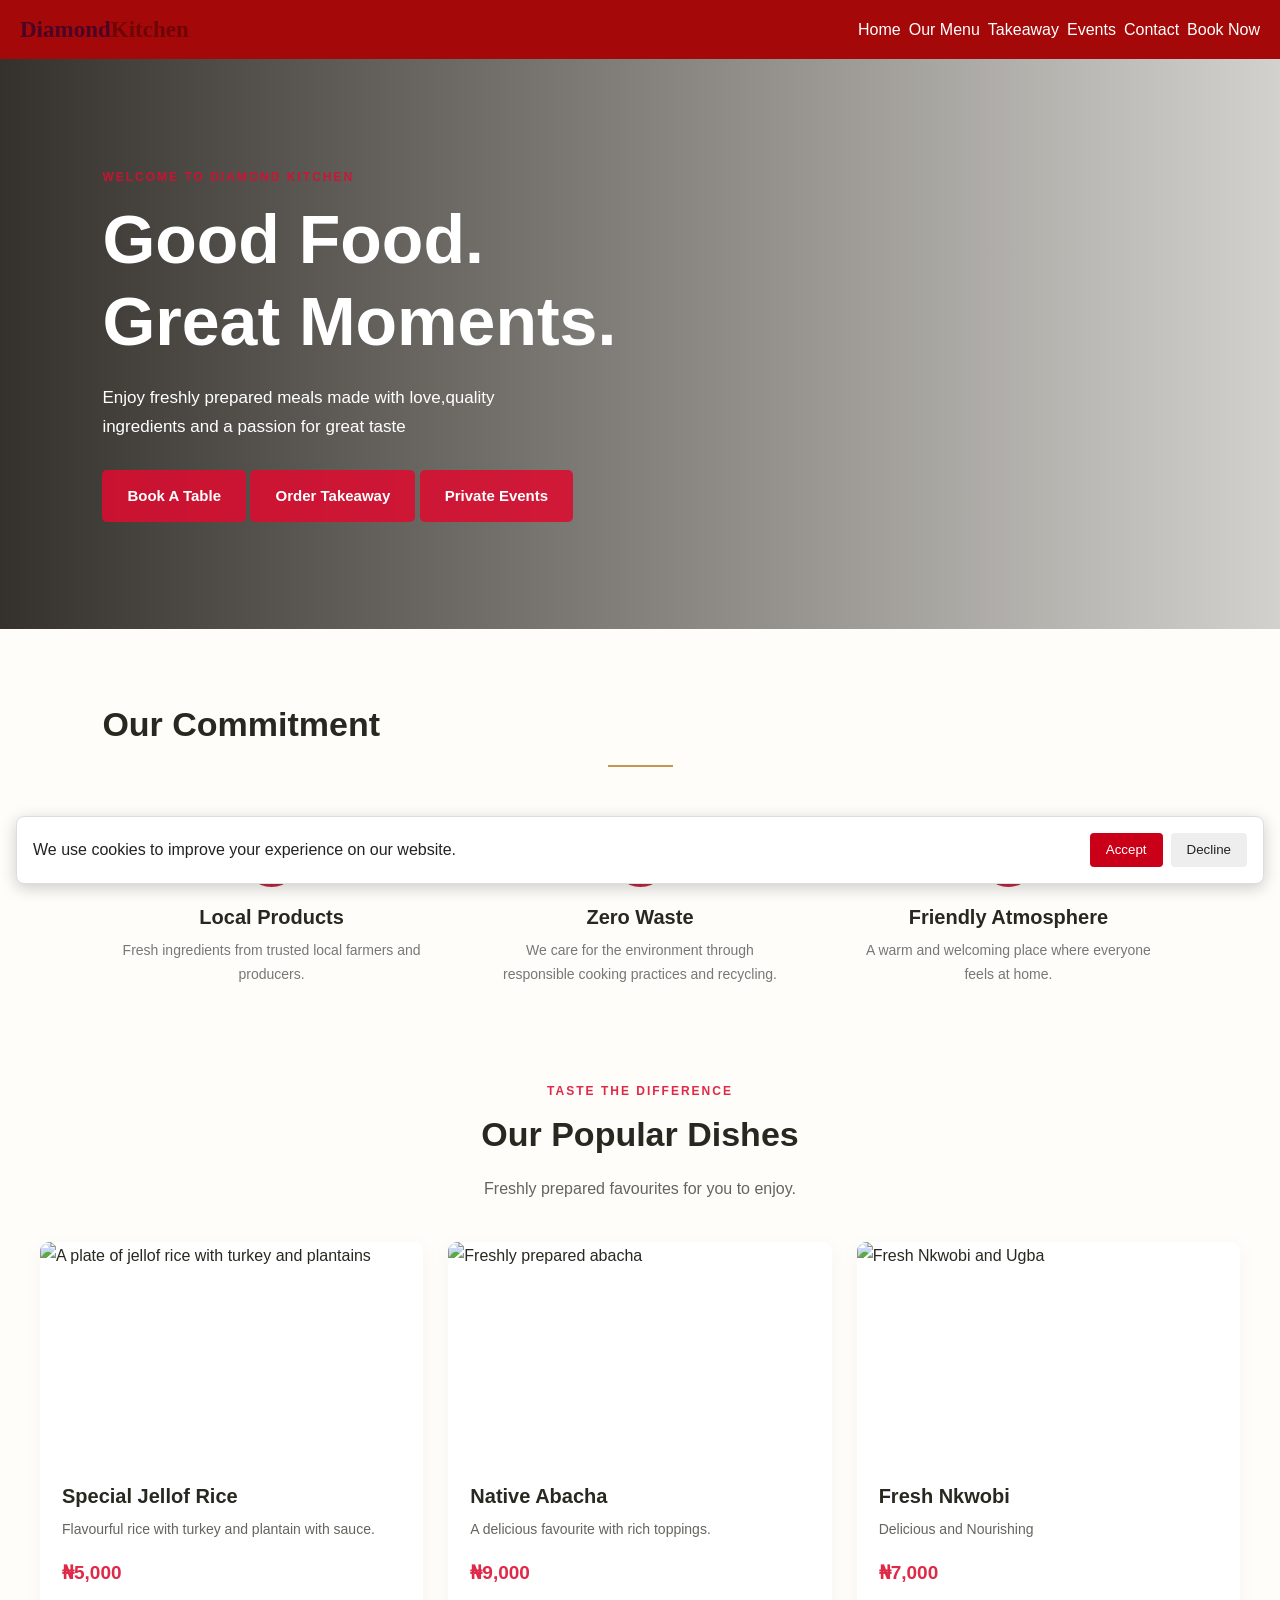
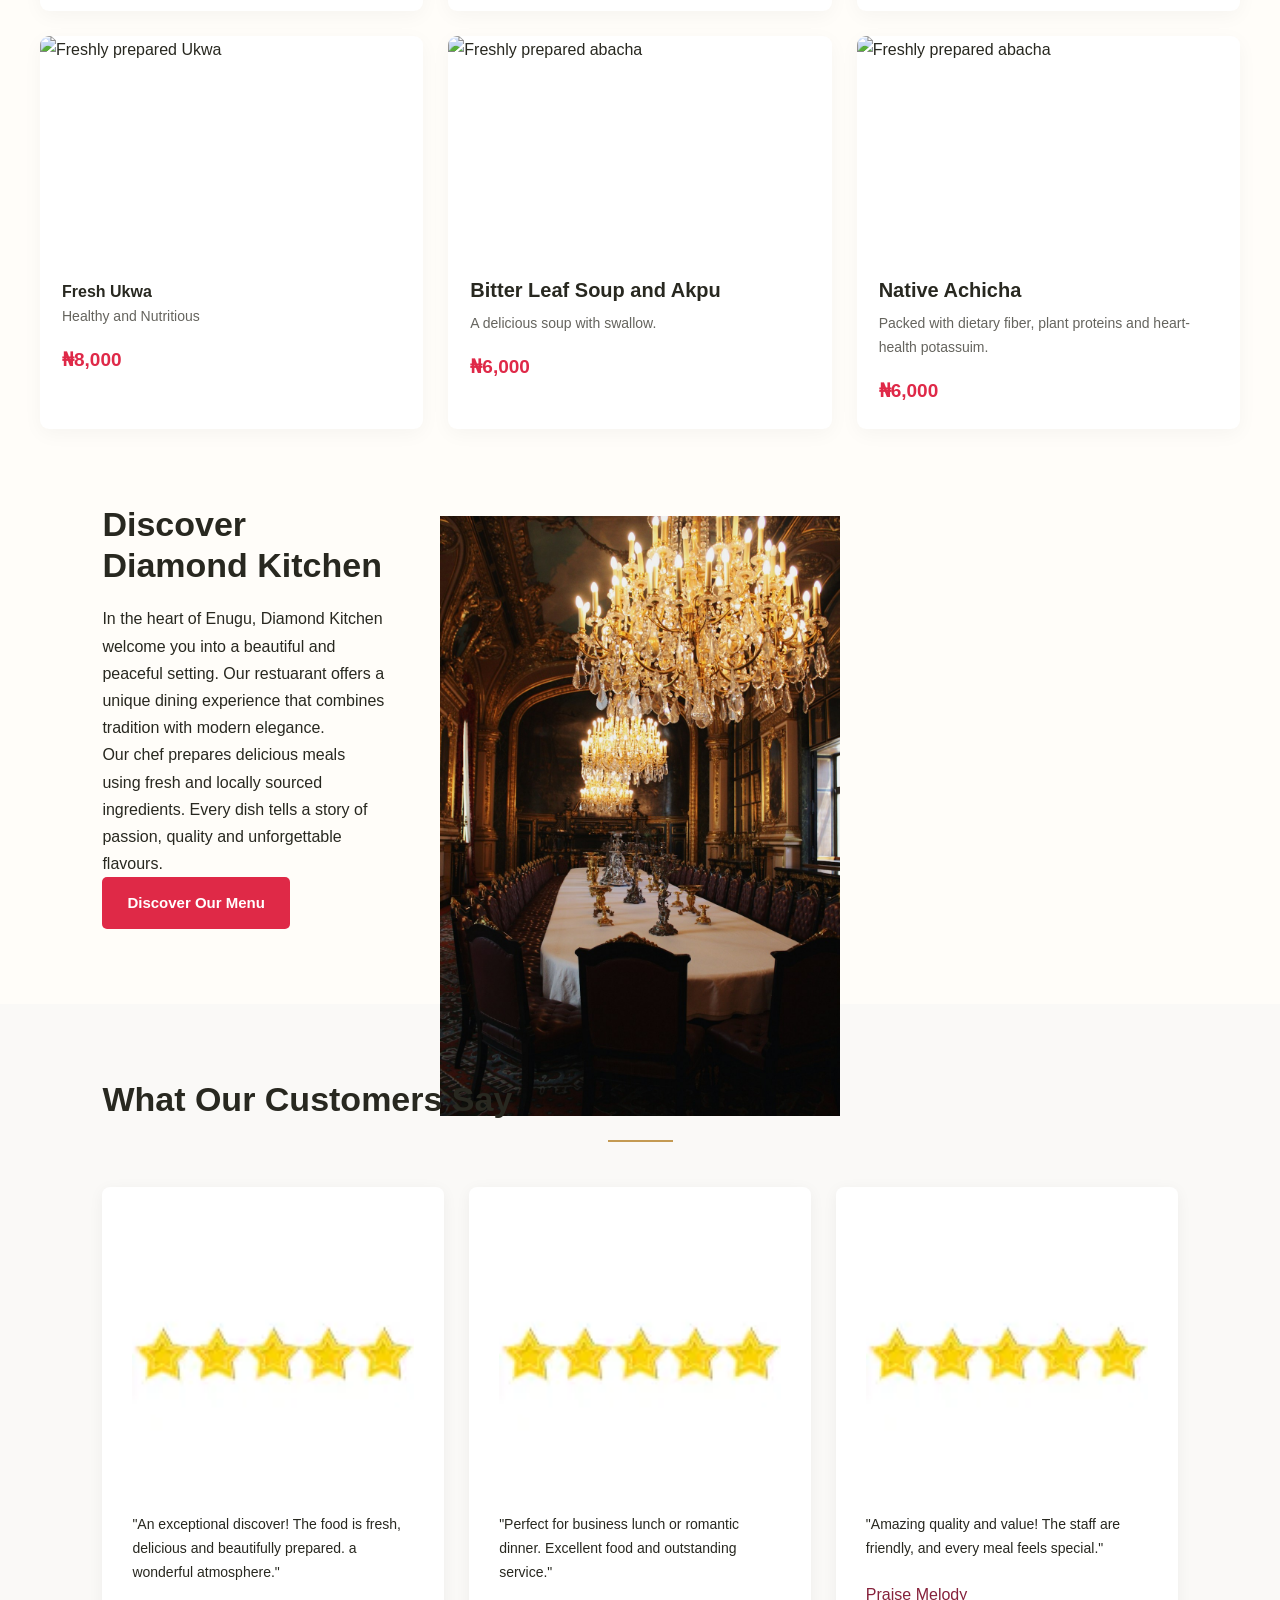
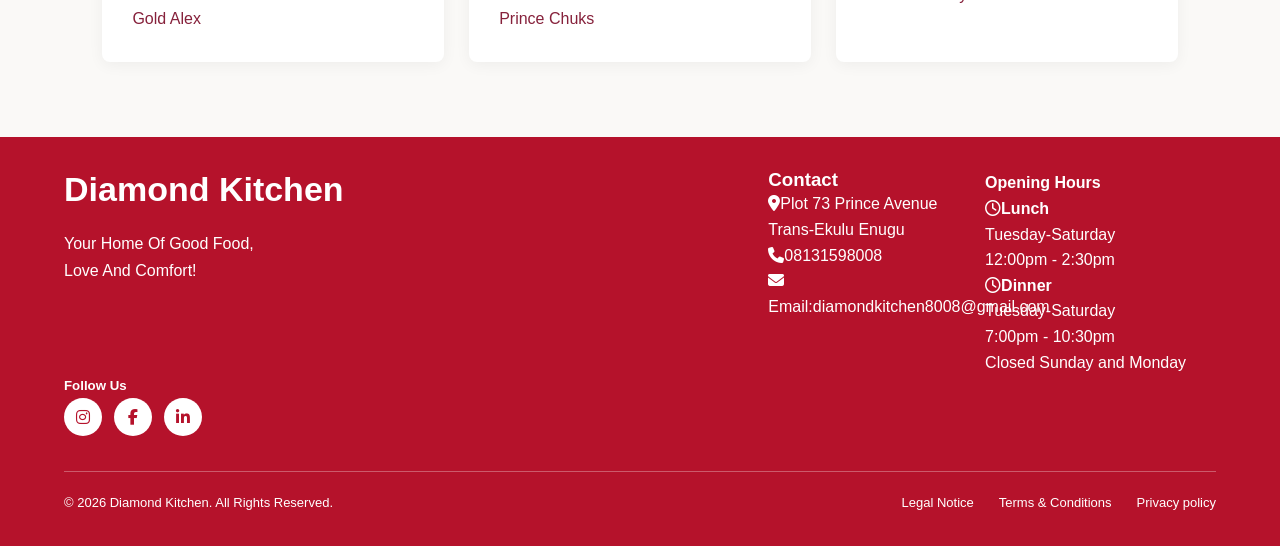
==== index.html @ b23ca86a "first commit" ====
<!DOCTYPE html>
<html lang="en">
<head>
    <meta charset="UTF-8">
    <meta name="viewport" content="width=device-width, initial-scale=1.0">
    <title>Diamond Kitchen</title>  
    <link rel="stylesheet" href="style.css">
    <script src="script.js" defer></script>
    <link
  rel="stylesheet"
  href="https://cdnjs.cloudflare.com/ajax/libs/font-awesome/6.7.2/css/all.min.css">
</head>
<body>
<header>
    <nav class="navbar">
        <a href="#home" class="logo">Diamond<span>Kitchen</span></a>
        <ul class="navLinks" id="navLinks">
    
              <li><a href="index.html">Home</a></li>
              <li><a href="menu.html">Our Menu</a></li>
              <li><a href="takeaway.html">Takeaway</a></li>
              <li><a href="events.html">Events</a></li>
              <li><a href="contact.html">Contact</a></li>
               <li><a href="reservation.html" class="nav-button">Book Now</a></li>
        </ul>
        <i class="fa-solid fa-bars"></i>
    </nav>
    </header>
    <main>

        <section class="hero" id="home">
            <div class="hero-content">
            <p class="eyebrow">WELCOME TO DIAMOND KITCHEN</p>
            <h1>Good Food.<br>Great Moments.</h1>
            <p>Enjoy freshly prepared meals made with love,quality ingredients and a passion for great taste</p>
            <a href="reservation.html" class="btn">Book A Table</a>
            <a href="takeaway.html" class="btn">Order Takeaway</a>
            <a href="events.html" class="btn">Private Events</a>
        </div>
        </section>
        <section class="commitment section">
            <h2>Our Commitment</h2>
            <div class="underline"></div>
            <div class="commitment-container">
                <div class="commitment-card">
                    <div class="circle"><img src="./leaf.png" alt="Local Products Icon"></div>
                    <h3>Local Products</h3>
                    <p>Fresh ingredients from trusted local farmers and producers.</p></div>
                <div class="commitment-card">
                    <div class="circle"><img src="./recycle.png" alt="Zero Waste Icon"></div>
                    <h3>Zero Waste</h3>
                    <p>We care for the environment through responsible cooking practices and recycling.</p></div>
                <div class="commitment-card">
                    <div class="circle"><img src="./atmosphere.png" alt="Friendly Atmosphere Icon"></div>
                    <h3>Friendly Atmosphere</h3>
                    <p>A warm and welcoming place where everyone feels at home.</p></div>
            </div>
        </section>
        <section class="menu-section" id="menu">
            <div class="section-heading">
                <p class="eyebrow">TASTE THE DIFFERENCE</p>
                <h2>Our Popular Dishes</h2>
                <p>Freshly prepared favourites for you to enjoy.</p>
            </div>
            <div class="menu-grid">
                <article class="food-card">
                    <img src="https://encrypted-tbn0.gstatic.com/images?q=tbn:ANd9GcRl_9c1E5dGt_pZ4OSDAOA60_zjZuMmO3e6ZuUVwPkbzQ&s" alt="A plate of jellof rice with turkey and plantains">
                    <div class="food-info">
                        <h3>Special Jellof Rice</h3>
                        <p>Flavourful rice with turkey and plantain with sauce.</p>
                        <span class="price">&#8358;5,000</span>
                    </div>
                </article>
                <article class="food-card">
                    <img src="https://encrypted-tbn0.gstatic.com/images?q=tbn:ANd9GcQd0pvz1EGio8G-iulqCDSF729vL6L0ygbBJI0yn4ahEg&s=10" alt="Freshly prepared abacha">
                    <div class="food-info">
                        <h3>Native Abacha</h3>
                        <p>A delicious favourite with rich toppings.</p>
                        <span class="price">&#8358;9,000</span>
                    </div>
                </article>
                <article class="food-card">
                    <img src="https://encrypted-tbn0.gstatic.com/images?q=tbn:ANd9GcROb65CCEtBTG_dqSpcMFT7el0h1OcAWAWEJ5I3KaPi3g&s=10" alt="Fresh Nkwobi and Ugba">
                    <div class="food-info">
                        <h3>Fresh Nkwobi</h3>
                        <p>Delicious and Nourishing</p>
                        <span class="price">&#8358;7,000</span>
                    </div>
                </article>
                <article class="food-card">
                    <img src="https://encrypted-tbn0.gstatic.com/images?q=tbn:ANd9GcQKUzkmKN4NbMgn6Q1hyFLl3-v-iQOBOo8rvXFwpEg7qQ&s=10" alt="Freshly prepared Ukwa">
                    <div class="food-info">
                        <h4>Fresh Ukwa</h4>
                        <p>Healthy and Nutritious</p>
                        <span class="price">&#8358;8,000</span>
                    </div>
                </article>
                <article class="food-card">
                    <img src="https://encrypted-tbn0.gstatic.com/images?q=tbn:ANd9GcRltFAFbgmVXnPvaCdxyczNMm84VFUDvyKOQNLQB2fWjw&s=10" alt="Freshly prepared abacha">
                    <div class="food-info">
                        <h3>Bitter Leaf Soup and Akpu</h3>
                        <p>A delicious soup with swallow.</p>
                        <span class="price">&#8358;6,000</span>
                    </div>
                </article>

                <article class="food-card">
                    <img src="https://encrypted-tbn0.gstatic.com/images?q=tbn:ANd9GcQBM39rDp07za9QDp9zzo5d8Bpsw8lZqqoliI9AG3hYtg&s=10" alt="Freshly prepared abacha">
                    <div class="food-info">
                        <h3>Native Achicha</h3>
                        <p>Packed with dietary fiber, plant proteins and heart-health potassuim.</p>
                        <span class="price">&#8358;6,000</span>
                    </div>
                </article>
            </div>
        </section>

            <section class="about section">
                <div class="about-text">
                <h2>Discover Diamond Kitchen</h2>
                <div class="small-line"></div>
                <p>In the heart of Enugu, Diamond Kitchen welcome you into a beautiful and peaceful setting. Our restuarant offers a unique dining experience that combines tradition with modern elegance.</p>
                <p>Our chef prepares delicious meals using fresh and locally sourced ingredients. Every dish tells a story of passion, quality and unforgettable flavours.</p>
                <a href="menu.html" class="btn red">Discover Our Menu</a></div>
                <div class="about-image">
                    <img src="./interior.png" alt="Elegant restuarant interior">
                </div>
                </section>
                <section class="reviews section">
                    <h2>What Our Customers Say</h2>
                    <div class="underline"></div>
                    <div class="review-container">
                        <div class="review-card">
                        <div class="stars"><img src="star.png"></div>
                        <p>"An exceptional discover!  The food is fresh, delicious and beautifully prepared. a wonderful atmosphere."</p>
                        <h4>Gold Alex</h4>
                    </div>
            
                        <div class="review-card">
                        <div class="stars"><img src="star.png"></div>
                        <p>"Perfect for business lunch or romantic dinner. Excellent food and outstanding service."</p>
                        <h4>Prince Chuks</h4>
                    </div>
                     <div class="review-card">
                        <div class="stars"><img src="./star.png"></div>
                        <p>"Amazing quality and value! The staff are friendly, and every meal feels special."</p>
                        <h4>Praise Melody</h4>
                    </div>
                    </div>
                </section>    
    </main>
    <footer class="footer">
        <div class="footer-container">
            <div class="footer-box">
                <div class="footer-logo">
                    <h2>Diamond Kitchen</h2>
                    <p>Your Home Of Good Food, Love And Comfort!</p></div>
            </div>
            <div class="footer-box">
                <h3>Contact</h3>
                <p><i class="fas fa-map-marker-alt"></i>Plot 73 Prince Avenue<br>Trans-Ekulu Enugu</p>
                <p><i class="fas fa-phone"></i>08131598008</p>
                <p><i class="fas fa-envelope"></i>Email:diamondkitchen8008@gmail.com</p></div>
    
                <div class="footer-box">
                    <h4>Opening Hours</h4>
                    <p><i class="far fa-clock"></i><strong>Lunch</strong><br>Tuesday-Saturday<br>12:00pm - 2:30pm</p>
                    <p><i class="far fa-clock"></i><strong>Dinner</strong><br>Tuesday-Saturday<br>7:00pm - 10:30pm</p>
                    <p>Closed Sunday and Monday</p></div>
                </div>
                <div class="footer-box">
                    <h5>Follow Us</h5>
                    <div class="social-icons">
                        <a href="https://www.instagram.com" aria-label="Instagram"><i class="fab fa-instagram"></i>
                        </a>
                        <a href="https://www.facebook.com" aria-label="Facebook"><i class="fab fa-facebook-f"></i>
                        </a>
                        <a href="https://www.linkedin.com" aria-label="LinkedIn"><i class="fab fa-linkedin-in"></i>
                        </a>
                    </div>
                </div>
               
       <div class="footer-bottom">
        <p>&copy; 2026 Diamond Kitchen. All Rights Reserved.</p>
        <div class="footer-links">
            <a href="#">Legal Notice</a>
            <a href="#">Terms & Conditions</a>
            <a href="#">Privacy policy</a>
</div>
</footer>
<div class="cookie-banner" id="cookieBanner" role="dialog" aria-label="Cookie preferences">
    <p>We use cookies to improve your experience on our website.</p>

    <div class="cookie-buttons">
        <button type="button" id="acceptCookies">Accept</button>
        <button type="button" id="declineCookies">Decline</button>
    </div>
</div>
    </body>
</html>
---- style.css ----
* {
  margin: 0;
  padding: 0;
  box-sizing: border-box;
}
html {
  scroll-behavior: smooth;
  scroll-padding-top: 85px;
}
body {
  font-family: Arial, sans-serif;
  color: #282820;
  line-height: 1.7;
  background: #fffdf9;
}
h1, h2, h3 {
  line-height: 1.2;
}
h2 {
  font-size: 34px;
  margin-bottom: 20px;
}
a {
  text-decoration: none;
  color: inherit;
}
img {
  width: 100%;
  display: block;
  object-fit: cover;
}
.section {
  padding: 75px 8%;
}
.underline {
  width: 65px;
  height: 2px;
  background: #c49a53;
  margin: 15px auto 45px;
}
.eyebrow {
  color: #db0d30e1;
  font-size: 12px;
  font-weight: bold;
  letter-spacing: 2px;
  margin-bottom: 12px;
}

.btn {
  display: inline-block;
  background: #db0d30e1;
  color: white;
  padding: 13px 25px;
  border: none;
  border-radius: 5px;
  font-size: 15px;
  font-weight: bold;
  cursor: pointer;
  transition: background 0.3s;
}
.btn:hover {
  background: #db0d30e1;
}
/* Navigation */
.navbar {
    display: flex;
    justify-content: space-between;
    align-items: center;
    padding: 10px 20px;
    background-color: rgb(165, 8, 8);
    color: #fff;
}
.navLinks {
    display: flex;
    gap: 8px;
    list-style: none;
}
.nav-links a {
    text-decoration: none;
    color: #fff;
    padding: 5px 10px;
    transition: background-color 0.3s ease;
}
.nav-links a:hover {
    background-color: rgb(80, 128, 233);
    border-radius: 4px;
}
.nav-links .nav-button {
  background: #5f0633e1;
  color: white;
  padding: 10px 17px;
  border-radius: 5px;
}
menu-toggle {
    display: none;
    flex-direction: column;
    cursor: pointer;
}
.logo {
  font-family: Georgia, serif;
  font-size: 23px;
  color: #4b0425;
  font-weight: bold;
}
.logo span {
  color: #680606e1;
}
.menu-toggle {
  display: none;
  background: none;
  border: none;
  font-size: 28px;
  cursor: pointer;
}
/* Hero */
.hero {
  min-height: 570px;
  padding: 100px 8%;
  display: flex;
  align-items: center;
  color: white;
  background:
    linear-gradient(90deg, #17140fdf, #17140f30),
    url("https://images.unsplash.com/photo-1517248135467-4c7edcad34c4?auto=format&fit=crop&w=1800&q=85")
    center/cover no-repeat;
}
.hero-content {
  max-width: 600px;
}
.hero .eyebrow {
  color: #db0d30e1;
}
.hero h1 {
  font-size: clamp(42px, 6vw, 68px);
  margin-bottom: 22px;
}
.hero-content > p:not(.eyebrow) {
  font-size: 17px;
  margin-bottom: 28px;
  max-width: 480px;
}
/* Commitment */
.commitment-container {
  display: grid;
  grid-template-columns: repeat(3, 1fr);
  gap: 30px;
  text-align: center;
  font-size: 15px;
}
.commitment-card {
  padding: 20px;
}
.circle {
  background: #bd2947;
  color: white;
  width: 55px;
  height: 55px;
  border-radius: 50%;
  display: flex;
  align-items: center;
  justify-content: center;
  margin: 0 auto 18px;
  font-size: 25px;
}
.commitment-card p {
  color: #777;
  font-size: 14px;
}
.commitment-card h3 {
  margin-bottom: 10px;
  font-size: 20px;
}
/* Menu */
.menu {
  background: #f6f1e9;
}
.section-heading {
  text-align: center;
  margin-bottom: 40px;
}
.section-heading > p:last-child {
  color: #65645e;
}
.menu-grid {
  display: grid;
  grid-template-columns: repeat(3, 1fr);
  gap: 25px;
  max-width: 1200px;
  margin: auto;
}
.food-card {
  background: white;
  border-radius: 9px;
  overflow: hidden;
  box-shadow: 0 5px 20px #0000000a;
  transition: transform 0.3s;
}
.food-card:hover {
  transform: translateY(-5px);
}
.food-card img {
  width: 100%;
  height: 220px;
  object-fit: cover;
  border-radius: 7px;
}
.food-info {
  padding: 22px;
}
.food-info h3 {
  font-size: 20px;
  margin-bottom: 10px;
}
.food-info p {
  color: #65645e;
  font-size: 14px;
  margin-bottom: 15px;
}
.price {
  color: #db0d30e1;
  font-size: 19px;
  font-weight: bold;
}
view-menu {
  margin-top: 35px;
}

/* About */
.about {
  display: grid;
  grid-template-columns: 1fr 1fr 1fr;
  gap: 55px;
  align-items: center;
}
.about-image {
  width: 400px;
  height: 400px;
  border-radius: 20px;
}
.about-content p:not(.eyebrow) {
  margin-bottom: 18px;
  color: #65645e;
}

/* Reviews */
.reviews {
  background: #faf9f7;
}
.review-container {
  display: grid;
  grid-template-columns: repeat(3, 1fr);
  gap: 25px;
}
.review-card {
  background: white;
  padding: 30px;
  border-radius: 8px;
  box-shadow: 0 3px 15px rgba(0,0,0,0.05);
}
.stars {
  color: #c28b3b;
  font-size: 22px;
  margin-bottom: 15px;
}
.review-card p {
  font-size: 14px;
  margin-bottom: 20px;
}
.review-card h4 {
  font-weight: normal;
  color: #86213b;
}
/* MAIN FOOTER */
.footer {
  display: flex;
  flex-direction: column;
    background: #b5122b;
    color: white;
    padding: 45px 6% 20px;
    width: 100%;
    box-sizing: border-box;
}

/* FOUR HORIZONTAL COLUMNS */
.footer {
  background: #b5122b;
  color: white; 
  padding: 2rem 5%;
}
.footer-container {
    display: flex;
    flex-direction: row;
    justify-content: space-between;
    flex-wrap: wrap;
    gap: 2rem;
    align-items: flex-start;
}
.footer-box {
    flex: 1 1 180%;
    min-width: 0;
}
.footer-box p {
   line-height: 1.6;
}
/* BOTTOM FOOTER */
.footer-bottom {
    border-top: 1px solid rgba(255,255,255,0.3);
    margin-top: 35px;
    padding-top: 20px;
    display: flex;
    justify-content: space-between;
    align-items: center;
    gap: 15px;
}

.footer-bottom p {
    font-size: 13px;
}

.footer-links {
    display: flex;
    gap: 25px;
    flex-wrap: wrap;
}

.footer-links a {
    color: white;
    text-decoration: none;
    font-size: 13px;
}

/* TABLET */
@media (max-width: 768px) {
    .footer-container {
      flex-wrap: wrap;
        gap: 12px;
    }

    .footer-bottom {
        flex-direction: column;
        align-items: flex-start;
    }
}

/* MOBILE */
@media (max-width: 480px) {
    .footer-container {
       flex-wrap: wrap;
    }
}
.footer-box {
    flex: 1 1 45%;
}
/* LOGO AND SLOGAN */
.footer-logo{
  flex: 1.2 1 0; 
}

.footer-logo p {
    max-width: 220px;
    line-height: 1.7;
}
.footer-box:nth-child(2) {
    flex:1.2 1 0;
}
.footer-box:nth-child(3) {
    flex:1.5 1 0;
}
.footer-box:nth-child(4) {
    flex:1 1 0;
}
/* SOCIAL ICONS */
.social-icons {
    display: flex;
    flex-direction: row;
    gap: 12px;
}

.social-icons a {
    display: flex;
    justify-content: center;
    align-items: center;
    width: 38px;
    height: 38px;
    border-radius: 50%;
    background: white;
    color: #b5122b;
    text-decoration: none;
}
.cookie-banner {
    position: fixed;
    left: 1rem;
    right: 1rem;
    bottom: 1rem;
    z-index: 1000;
    display: flex;
    justify-content: space-between;
    align-items: center;
    gap: 1rem;
    padding: 1rem;
    color: #222;
    background: white;
    border: 1px solid #ddd;
    border-radius: 8px;
    box-shadow: 0 4px 16px rgba(0, 0, 0, 0.2);
}

.cookie-buttons {
    display: flex;
    gap: 0.5rem;
}

.cookie-buttons button {
    padding: 0.6rem 1rem;
    border: 0;
    border-radius: 4px;
    cursor: pointer;
}

#acceptCookies {
    color: white;
    background: #c90018;
}

#declineCookies {
    color: #222;
    background: #eee;
}
.fa-solid {
  display: none !important;
}

@media (max-width: 600px) {
    .cookie-banner {
        flex-direction: column;
        align-items: stretch;
    }

    .cookie-buttons {
        justify-content: flex-end;
    }
    .navLinks {
      display: none;
    }
    .fa-solid {
      display: block !important;
    }
}
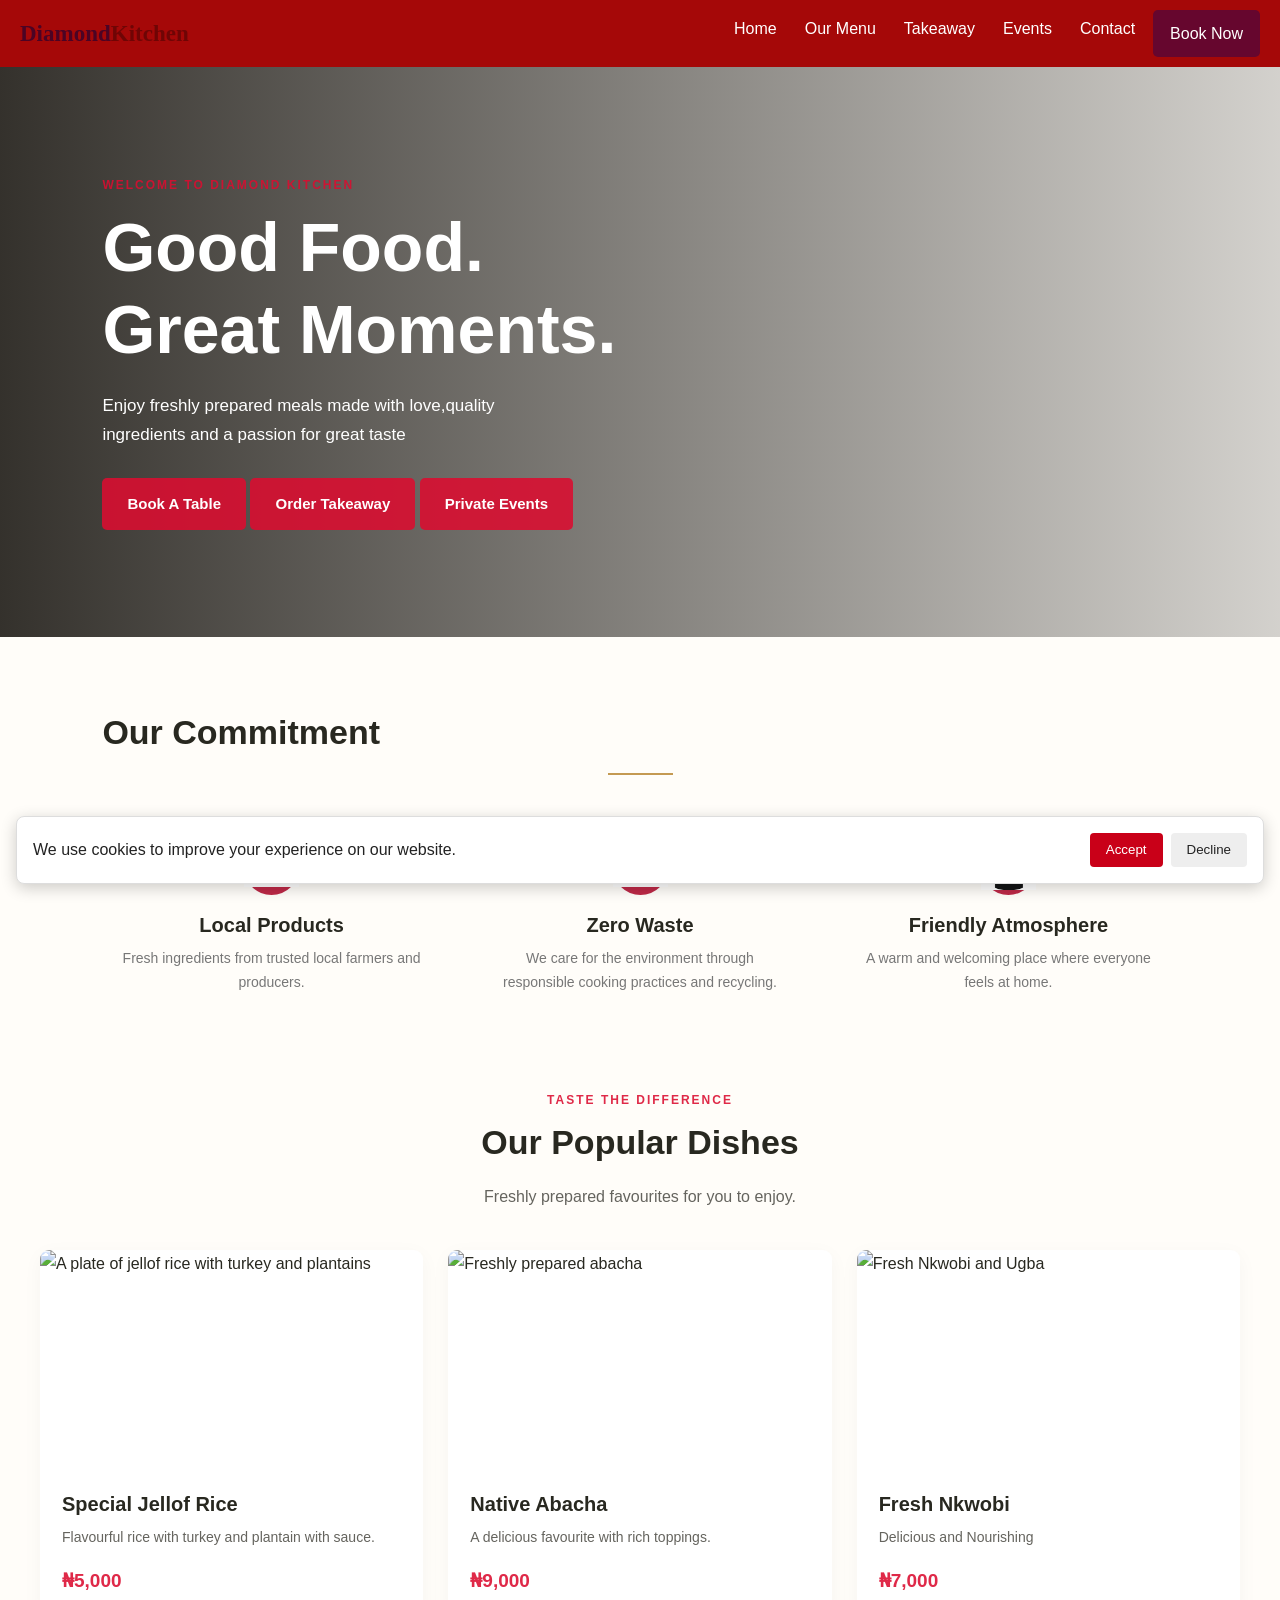
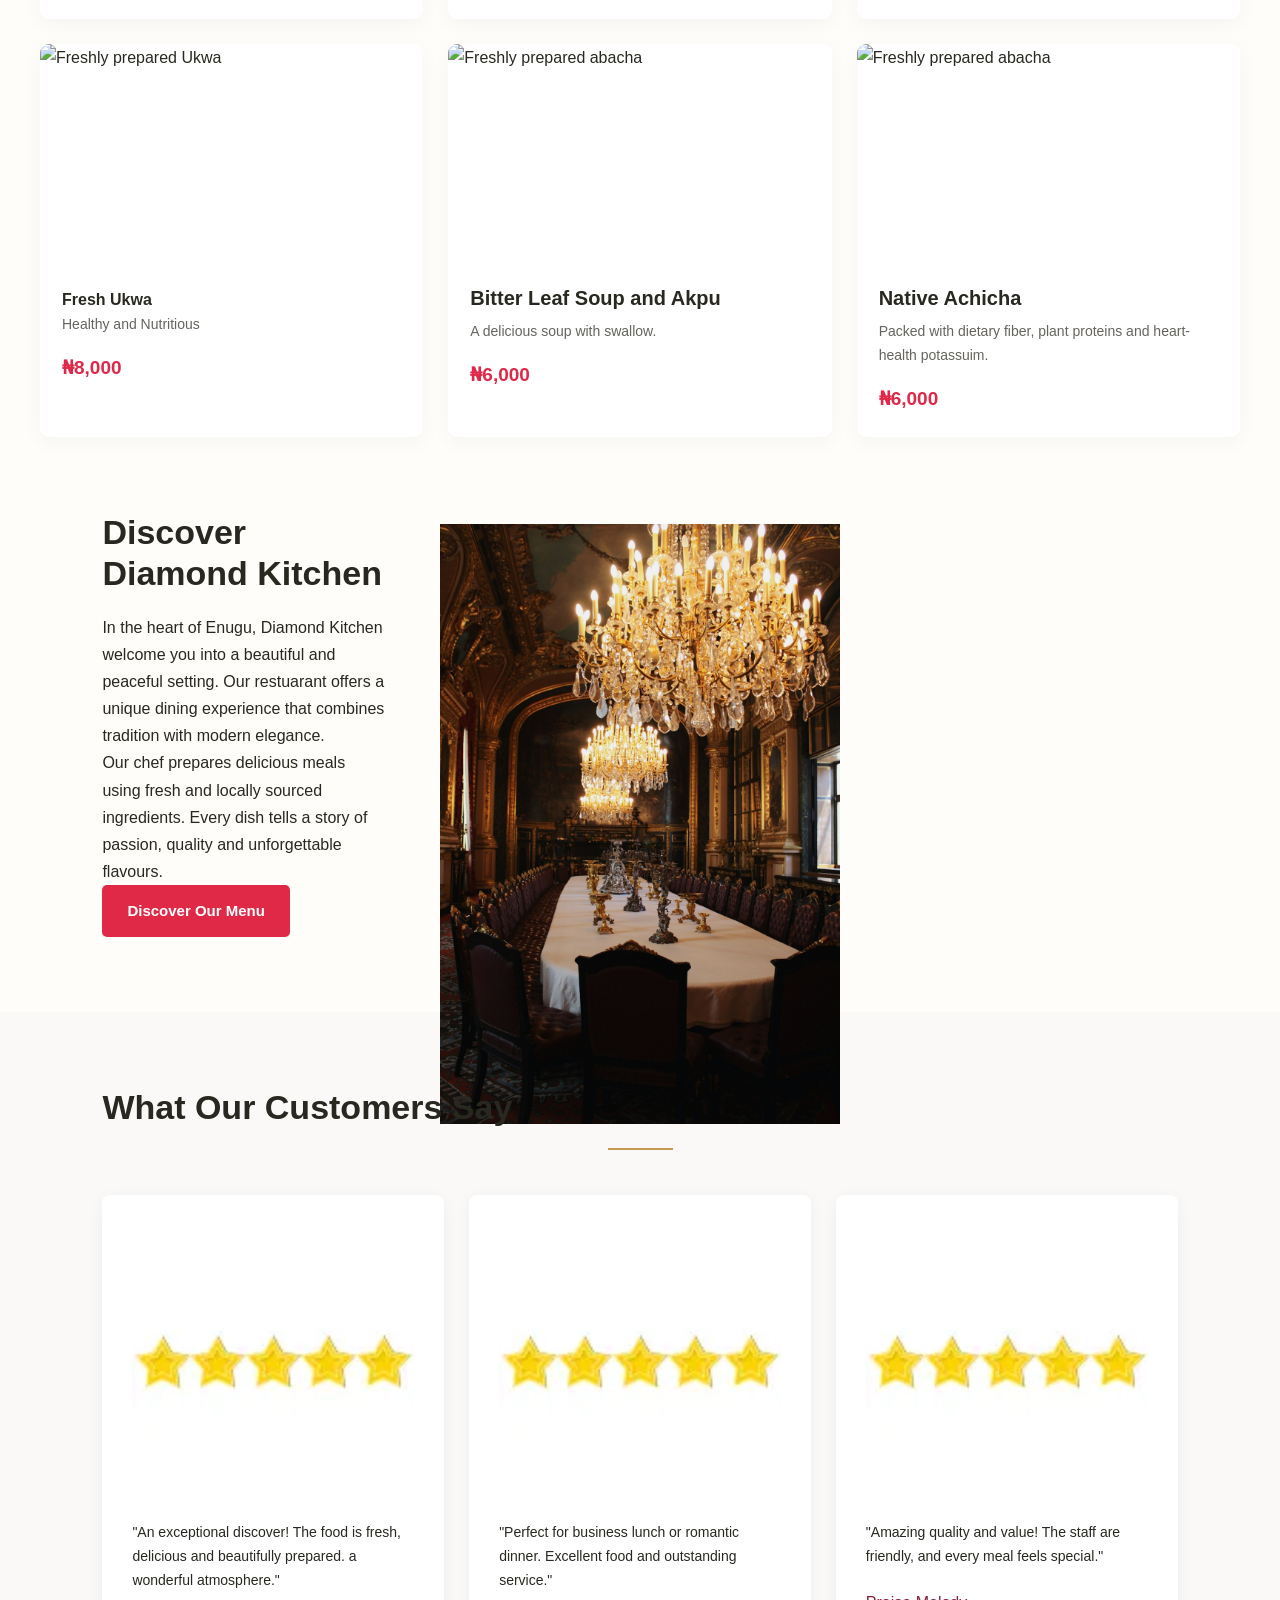
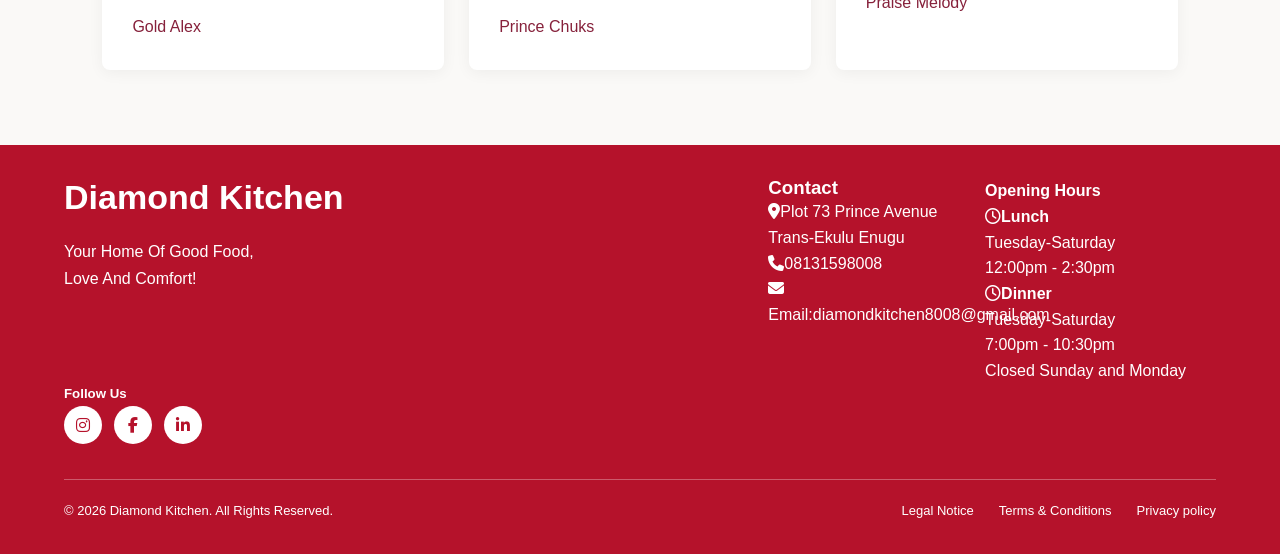
==== commit 105fbb56: "okay" ====
--- a/index.html
+++ b/index.html
@@ -5,9 +5,7 @@
     <meta name="viewport" content="width=device-width, initial-scale=1.0">
     <title>Diamond Kitchen</title>  
     <link rel="stylesheet" href="style.css">
-    <script src="script.js" defer></script>
-    <link
-  rel="stylesheet"
+    <link rel="stylesheet"
   href="https://cdnjs.cloudflare.com/ajax/libs/font-awesome/6.7.2/css/all.min.css">
 </head>
 <body>
@@ -15,7 +13,6 @@
     <nav class="navbar">
         <a href="#home" class="logo">Diamond<span>Kitchen</span></a>
         <ul class="navLinks" id="navLinks">
-    
               <li><a href="index.html">Home</a></li>
               <li><a href="menu.html">Our Menu</a></li>
               <li><a href="takeaway.html">Takeaway</a></li>
@@ -196,5 +193,6 @@
         <button type="button" id="declineCookies">Decline</button>
     </div>
 </div>
+<script src="script.js" defer></script>
     </body>
 </html>
--- a/style.css
+++ b/style.css
@@ -75,27 +75,29 @@
     gap: 8px;
     list-style: none;
 }
-.nav-links a {
+.navLinks.show {
+  display: flex;
+  flex-direction: column;
+  gap: 8px;
+}
+.navLinks a {
+  display: block; 
     text-decoration: none;
     color: #fff;
     padding: 5px 10px;
     transition: background-color 0.3s ease;
 }
-.nav-links a:hover {
+.navLinks a:hover {
     background-color: rgb(80, 128, 233);
     border-radius: 4px;
 }
-.nav-links .nav-button {
+.navLinks .nav-button {
   background: #5f0633e1;
   color: white;
   padding: 10px 17px;
   border-radius: 5px;
 }
-menu-toggle {
-    display: none;
-    flex-direction: column;
-    cursor: pointer;
-}
+
 .logo {
   font-family: Georgia, serif;
   font-size: 23px;
@@ -110,6 +112,7 @@
   background: none;
   border: none;
   font-size: 28px;
+  color: white;
   cursor: pointer;
 }
 /* Hero */
@@ -442,9 +445,21 @@
     .navLinks {
       display: none;
     }
+    .logo {
+      font-size: 16px;
+    }
     .fa-solid {
       display: block !important;
-    }
-}
-
-
+      font-size: 28px;
+      cursor: pointer;
+    }
+    /* .navLinks.show {
+        display: flex;
+        flex-direction: column;
+    } */
+     
+    }
+   
+  
+
+
